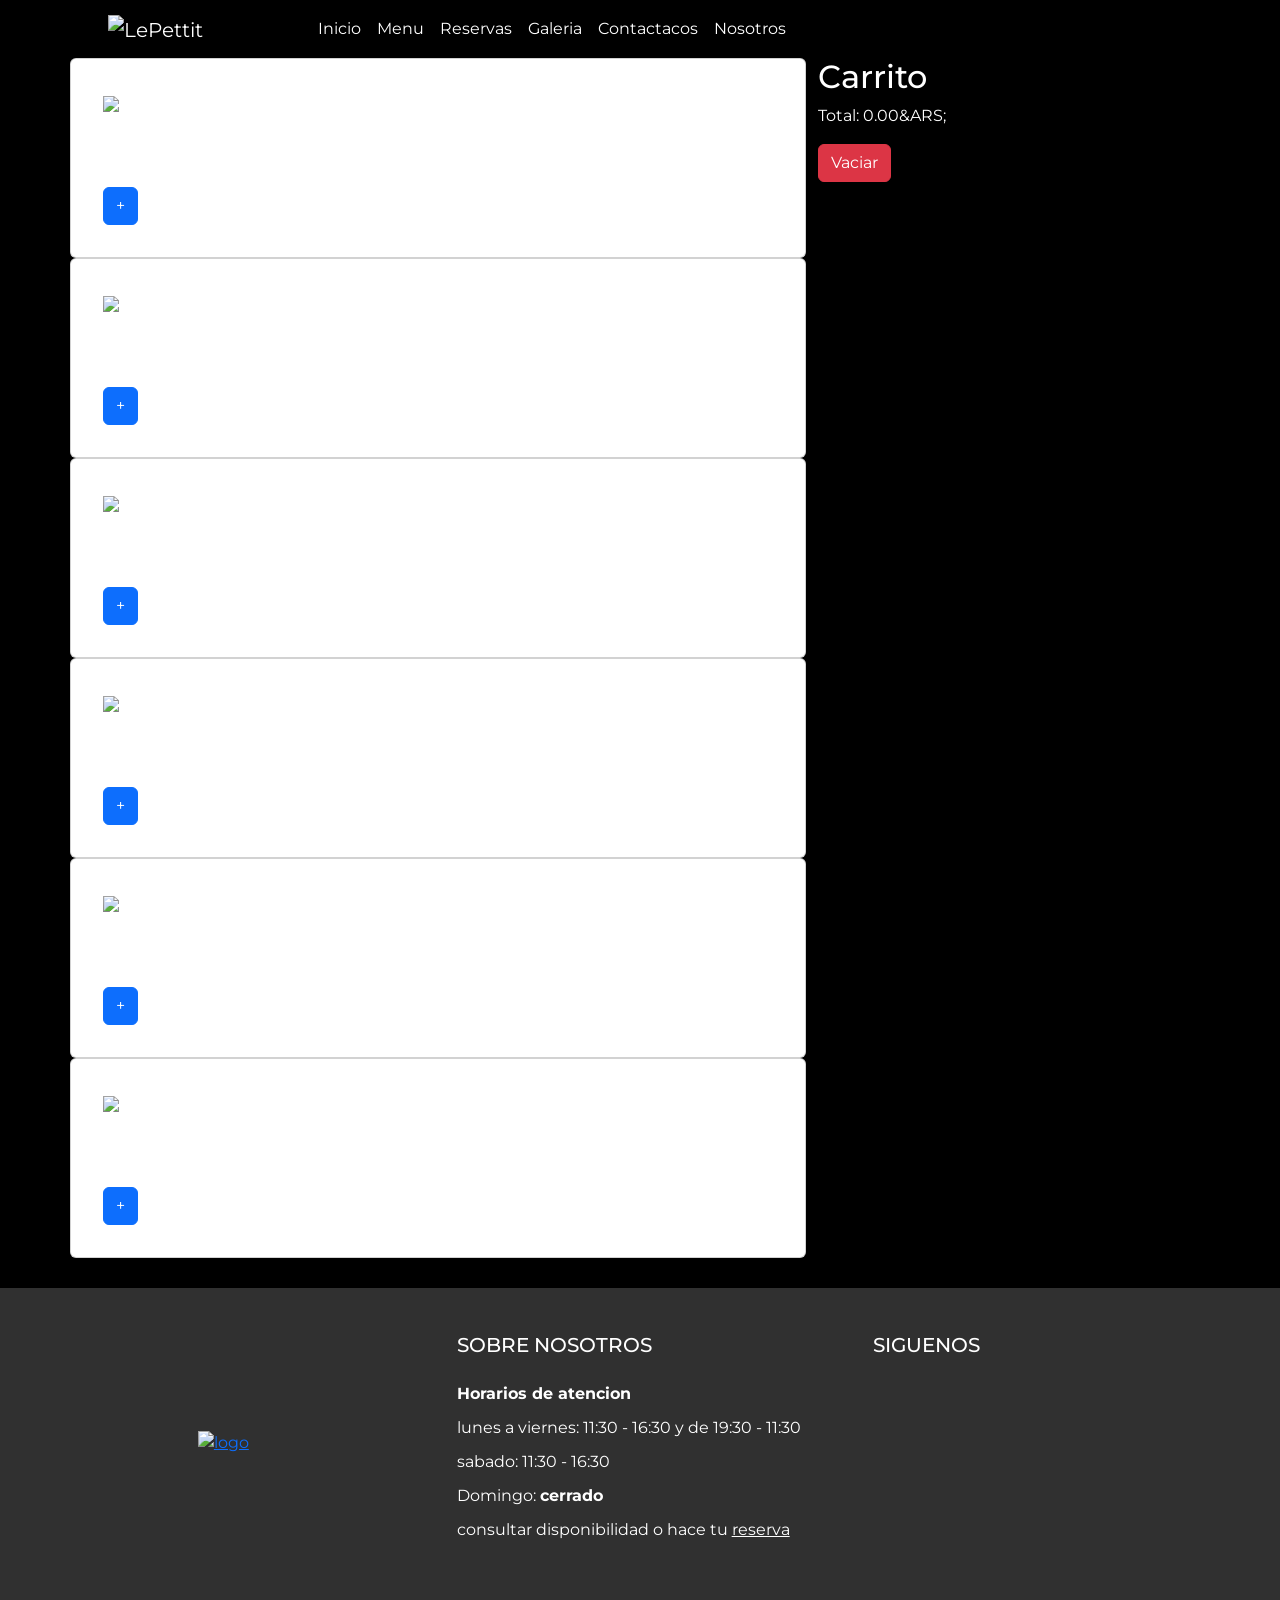
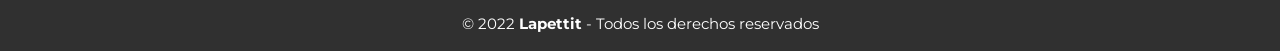
==== sections/menuOnline.html @ 5cd0e4d9 "preentrega2" ====
<!DOCTYPE html>
<html lang="en">
<head>
    <meta charset="UTF-8">
    <meta http-equiv="X-UA-Compatible" content="IE=edge">
    <meta name="viewport" content="width=device-width, initial-scale=1.0">
    <title>Compra online</title>
    <link rel="icon" href="../images/favicon.ico">
    <link href="https://cdn.jsdelivr.net/npm/bootstrap@5.1.3/dist/css/bootstrap.min.css" rel="stylesheet"
        integrity="sha384-1BmE4kWBq78iYhFldvKuhfTAU6auU8tT94WrHftjDbrCEXSU1oBoqyl2QvZ6jIW3" crossorigin="anonymous">
    <link rel="stylesheet" href="../style/style.css">
    <!-- iconos -->
    <script src="https://kit.fontawesome.com/e57cb816f9.js" crossorigin="anonymous"></script>
</head>
<body>
    <header class="divHeader">
        <nav class="navbar navbar-expand-lg navbar-dark bg-dark">
            <div class="container-fluid">
                <a class="navbar-brand" href="../index.html"><img src="../images/logo.png" class="logo center"
                        alt="LePettit"></a>
                <button class="navbar-toggler" type="button" data-bs-toggle="collapse" data-bs-target="#navbarNav"
                    aria-controls="navbarNav" aria-expanded="false" aria-label="Toggle navigation">
                    <span class="navbar-toggler-icon"></span>
                </button>
                <div class="collapse navbar-collapse testnav" id="navbarNav">
                    <ul class="navbar-nav">
                        <li class="nav-item">
                            <a class="nav-link active navboostrap" aria-current="page" href="../index.html">Inicio</a>
                        </li>
                        <li class="nav-item ">
                            <a class="nav-link navboostrap" href="menu.html">Menu</a>
                        </li>
                        <li class="nav-item">
                            <a class="nav-link navboostrap" href="reservas.html">Reservas</a>
                        </li>
                        <li class="nav-item">
                            <a class="nav-link navboostrap" href="galeria.html">Galeria</a>
                        </li>
                        <li class="nav-item">
                            <a class="nav-link navboostrap" href="contactanos.html">Contactacos</a>
                        </li>
                        <li class="nav-item navboostrap">
                            <a class="nav-link navboostrap" href="nosotros.html">Nosotros</a>
                        </li>
                    </ul>
                </div>
            </div>
        </nav>
    </header>

<div class="container">
    <div class="row">
        <main id="items" class="col-sm-8 row"></main>
        <aside class="col-sm-4">
            <h2>Carrito</h2>
            <ul id="carrito" class="list-group"></ul>
            <p class="text-right">Total: <span id="total"></span>&ARS;</p>
            <button id="botonVaciar" class="btn btn-danger">Vaciar</button>
        </aside>
    </div>
</div>




    <footer class="piePagina footerMargin">
        <div class="grupo1">
            <div class="box">
                <figure>
                    <a href="#">
                        <img src="../images/logo.png" alt="logo">
                    </a>
                </figure>
            </div>
            <div class="box">
                <h2>SOBRE NOSOTROS</h2>
                <p><b>Horarios de atencion</b></p>
                <p>lunes a viernes: 11:30 - 16:30 y de 19:30 - 11:30</p>
                <p>sabado: 11:30 - 16:30</p>
                <p>Domingo: <b>cerrado</b></p>
                <p>consultar disponibilidad o hace tu <a href="./sections/reservas.html"
                        class="footerReserva">reserva</a></p>
            </div>
            <div class="box">
                <h2>SIGUENOS</h2>
                <div class="redSocial">
                    <a href="https://www.facebook.com/" class="fa fa-facebook" target="_blank"></a>
                    <a href="https://www.instagram.com/" class="fa fa-instagram" target="_blank"></a>
                    <a href="https://twitter.com/" class="fa fa-twitter" target="_blank"></a>
                    <a href="https://web.whatsapp.com/" class="fa-brands fa-whatsapp" target="_blank"></a>
                </div>
            </div>
        </div>
        <div class="grupo2">
            <small>&copy; 2022 <b>Lapettit</b> - Todos los derechos reservados</small>
        </div>
    </footer>
    <script src="../js/preEntrega2.js"></script>
    <script src="https://cdn.jsdelivr.net/npm/bootstrap@5.1.3/dist/js/bootstrap.bundle.min.js"
    integrity="sha384-ka7Sk0Gln4gmtz2MlQnikT1wXgYsOg+OMhuP+IlRH9sENBO0LRn5q+8nbTov4+1p" crossorigin="anonymous">
</script>
</body>
</html>
---- style/style.css ----
@charset "UTF-8";
@import url("https://fonts.googleapis.com/css2?family=Montserrat:wght@400;700&family=Yanone+Kaffeesatz:wght@300;400&display=swap");
@import url("https://fonts.googleapis.com/css2?family=Dancing+Script:wght@500;700&family=Montserrat:wght@400;700&family=Yanone+Kaffeesatz:wght@300;400&display=swap");
/* Ffuentes: 
font-family: 'Dancing Script', cursive;
font-family: 'Montserrat', sans-serif;
font-family: 'Yanone Kaffeesatz', sans-serif;
    font-family: Montserrat;
 */
@import url(https://fonts.googleapis.com/css?family=Raleway:400,200,300,800);
* {
  margin: 0;
  padding: 0;
  box-sizing: border-box; }

body {
  font-family: 'Montserrat', sans-serif;
  background: black;
  min-width: 300px;
  color: white;
  display: grid;
  grid-template-columns: repeat(1);
  grid-template-areas: "navGrid" "gridGaleria" "menusgrid" "gNosotros" "formReserva" "fotoInicio" "pInicio" "menuindex" "footer"; }

/******************************* gridInicio *******************************/
.gridmenus {
  grid-area: menusgrid; }

/******************************* gridInicio *******************************/
.galeriaFotos {
  background-color: #c2c2c2;
  width: 100%; }

.navGrid {
  grid-area: navGrid; }

.inicioGrid {
  grid-area: fotoInicio; }

.parrafoIniciogrid {
  grid-area: pInicio; }

.menuIndexg {
  grid-area: menuindex; }

/******************************* gridReservas*******************************/
.gridReservas {
  display: grid;
  grid-area: formReserva; }

/******************************* gridGalerias*******************************/
.gridGaleria {
  display: grid; }

.bg-dark {
  --bs-bg-opacity: 0;
  background-color: #000000; }

.logo {
  width: 130px !important;
  height: 68px !important; }

.divHeader {
  width: 85%;
  margin: 0 auto;
  text-align: center;
  vertical-align: middle; }

.navboostrap {
  color: white; }

.testnav {
  float: left;
  margin: 0;
  left: 56%;
  transform: translatex(-53%);
  position: relative;
  align-items: center; }

footer {
  grid-area: footer; }

.footerMargin {
  margin-top: 30px; }

.piePagina {
  width: 100%;
  background-color: #303030; }

.piePagina .grupo1 {
  width: 100%;
  max-width: 1200px;
  margin: auto;
  display: grid;
  grid-template-columns: repeat(3, 1fr);
  grid-gap: 50px;
  padding: 45px 0px; }

.piePagina .grupo1 .box figure {
  width: 100%;
  height: 100%;
  display: flex;
  justify-content: center;
  align-items: center; }

.piePagina .grupo1 .box figure img {
  width: 250px; }

.piePagina .grupo1 .box h2 {
  color: white;
  margin-bottom: 25px;
  font-size: 20px; }

.piePagina .grupo1 .box p {
  color: white;
  margin-bottom: 10px; }

.piePagina .grupo1 .redSocial a {
  display: inline-block;
  text-decoration: none;
  width: 45px;
  height: 45px;
  line-height: 45px;
  color: white;
  margin-right: 10px;
  text-align: center;
  transition: all 300ms ease; }

.piePagina .grupo1 .redSocial a:hover {
  color: black; }

.piePagina .grupo2 {
  text-align: center;
  padding: 15px 10px; }

.piePagina .grupo2 small {
  font-size: 15px; }

.footerReserva {
  color: white; }

.footerReserva:hover {
  color: black; }

/* 1º */
.carruselBst {
  height: 87vh; }

/* 2º */
.fotoParrafo {
  width: 50vw;
  height: 430px;
  object-fit: cover;
  margin-left: 10px; }

.parrafoindex {
  text-align: center;
  margin-top: 5%; }

.h1Index {
  margin-top: 12%;
  color: white; }

.containerParrafo {
  width: 100%;
  justify-content: center;
  margin: 0 auto;
  margin-left: 5px;
  right: 2px;
  color: white; }

.parrafoIndex {
  width: auto;
  height: auto;
  display: flex;
  text-align: center;
  background-color: #303030;
  margin-top: 1vh; }

/* 3º */
.menuIndex {
  display: flex;
  align-items: center;
  align-content: center;
  justify-content: space-around;
  background-image: url("../images/maderas.jpg");
  background-size: cover;
  background-repeat: no-repeat;
  width: 100%;
  height: 20vh;
  margin-top: 1vh; }

.links {
  text-decoration: none;
  color: white;
  font-size: 2rem;
  padding: 1%; }
  .links:hover {
    color: #acacac;
    text-shadow: 1px 1px #000000; }

.fotos {
  align-items: center;
  margin: 0 auto;
  border: #303030 solid 1px;
  border-radius: 5px; }

.containerGaleria {
  display: flex;
  margin-left: 5%;
  margin-right: 5%;
  justify-content: space-around; }

.h1Galeria, .h2Recetas {
  text-align: center; }

.bgGaleria {
  display: flex;
  flex-direction: column;
  justify-content: space-around;
  border: #272829 1px solid;
  width: 100%;
  height: 150px; }

/******************************* Fomulario contacto *******************************/
.containerForm, .reservasForm {
  display: flex;
  justify-content: center;
  background-color: #303030;
  padding: 0 auto;
  margin-right: 15%;
  margin-left: 15%;
  border: #f0f0f0 solid 1px;
  border-radius: 5px;
  opacity: 90%; }

.h1Contactanos {
  color: white;
  text-align: center; }

/******************************* Fomulario reserva*******************************/
.stiloForm {
  width: 100%;
  height: 40px; }

.txtArea {
  width: 100%;
  height: 20vh; }

.h1reservas {
  color: white;
  text-align: center; }

.divbotones {
  display: flex;
  justify-content: center; }

.botonerForm, .botonSub {
  width: 45%;
  height: 50px;
  margin-left: 10px;
  background-color: #303030;
  color: white;
  transition: background-color .5s; }
  .botonerForm:hover, .botonSub:hover {
    background-color: rgba(139, 138, 138, 0.39); }

/* asssssssssssdddddddddd */
.contenedoresContactanos {
  display: flex;
  flex-direction: row;
  justify-content: center; }

.hijoContactanos1 {
  background-color: #303030;
  width: 55vw;
  height: 500px; }

.contenedorCampos {
  display: flex;
  justify-content: space-between;
  flex-wrap: wrap;
  margin-top: 13px;
  margin-left: 20px;
  margin-right: 20px; }

form div div textarea {
  height: 200px; }

form div div div {
  display: flex;
  flex-direction: column; }
  form div div div input {
    width: 25vw;
    height: 50px;
    border: none;
    border-bottom: 1px solid #8b8b8b;
    outline: none;
    padding-bottom: 5px; }
  form div div div select {
    width: 25vw;
    height: 50px;
    padding-bottom: 5px;
    border: none;
    outline: none; }

.campoTexto {
  display: flex;
  flex-direction: column;
  margin-left: 20px;
  margin-right: 20px; }

.infoFormulario {
  background-color: #303030;
  width: 35vw;
  border-left: 1px solid white; }

.tablaFormulario {
  font-weight: 600px;
  margin-bottom: 9px;
  margin-left: 1vw;
  border-bottom: 1px solid white; }

tr td:first-child {
  padding-right: 20px; }

tr td {
  padding-top: 20px; }

div.infoFormulario h1 {
  font-weight: bold;
  font-size: 2rem;
  text-align: center; }

.check {
  margin-left: 3vw; }

.camposSub {
  width: 95%;
  height: 50px;
  border: none;
  border-bottom: 1px solid #8b8b8b;
  outline: none;
  padding-bottom: 5px; }

.botonSub {
  margin-top: 5px; }
  .botonSub:hover {
    background-color: rgba(139, 138, 138, 0.39); }

.contenedorSub {
  text-align: center;
  margin-top: 5%;
  display: flex;
  flex-direction: column;
  align-items: center; }

.principalContactanos {
  background-color: #303030;
  text-align: center;
  width: 90%;
  margin-left: 5%; }

/* reservas */
.hijoReserva1 {
  background-color: #303030;
  width: 55vw;
  height: 545px; }

.h1Formularios {
  font-weight: bold;
  font-size: 2rem;
  text-align: center; }

.fondoMenu {
  background-image: url(../images/menu.jpg);
  background-repeat: no-repeat;
  background-size: cover;
  background-attachment: fixed;
  padding-top: 5em; }

.opcionesMenu {
  display: flex;
  flex-wrap: wrap;
  justify-content: space-between;
  background-color: rgba(0, 0, 0, 0.158);
  margin-left: 5%;
  margin-right: 5%; }

.menusTitulos {
  font-weight: bold !important;
  text-align: center;
  color: #bc8d4b; }

.menus {
  text-align: center; }

hr {
  margin-left: 15%;
  margin-right: 15%;
  border: #dfdb0a 2px solid; }

.divMenus {
  width: 40%;
  margin-bottom: 5%; }

.menusParrafo {
  font-size: 3rem; }

body > section > div > div > p {
  font-size: 17px; }

.gridNosotros {
  grid-area: gNosotros; }

.fondoFijo {
  display: flex;
  flex-direction: column;
  justify-content: center;
  background-image: url(../images/fondofijo1.jfif);
  background-repeat: no-repeat;
  background-attachment: fixed;
  background-size: cover;
  height: 30vh; }

.fondoFijo2 {
  display: flex;
  flex-direction: column;
  justify-content: center;
  background-image: url(../images/chef.jpg);
  background-repeat: no-repeat;
  background-attachment: fixed;
  background-size: cover;
  height: 60vh; }

.txtNosotros {
  text-align: center;
  font-weight: bold;
  font-size: 3rem;
  background-color: rgba(0, 0, 0, 0.322); }

.pNosotros {
  text-align: center;
  font-size: 1.5rem;
  background-color: rgba(0, 0, 0, 0.322); }

.contenedorN1padre {
  background-color: #0f0f0f; }

.contenedorN1 {
  margin-top: 5vh;
  margin-left: 10%;
  margin-right: 10%; }

body > section > div:nth-child(2) {
  margin-bottom: 5vh; }

.jello-horizontal {
  -webkit-animation: jello-horizontal 0.9s both;
  animation: jello-horizontal 0.9s both; }

@-webkit-keyframes jello-horizontal {
  0% {
    -webkit-transform: scale3d(1, 1, 1);
    transform: scale3d(1, 1, 1); }
  30% {
    -webkit-transform: scale3d(1.25, 0.75, 1);
    transform: scale3d(1.25, 0.75, 1); }
  40% {
    -webkit-transform: scale3d(0.75, 1.25, 1);
    transform: scale3d(0.75, 1.25, 1); }
  50% {
    -webkit-transform: scale3d(1.15, 0.85, 1);
    transform: scale3d(1.15, 0.85, 1); }
  65% {
    -webkit-transform: scale3d(0.95, 1.05, 1);
    transform: scale3d(0.95, 1.05, 1); }
  75% {
    -webkit-transform: scale3d(1.05, 0.95, 1);
    transform: scale3d(1.05, 0.95, 1); }
  100% {
    -webkit-transform: scale3d(1, 1, 1);
    transform: scale3d(1, 1, 1); } }

@keyframes jello-horizontal {
  0% {
    -webkit-transform: scale3d(1, 1, 1);
    transform: scale3d(1, 1, 1); }
  30% {
    -webkit-transform: scale3d(1.25, 0.75, 1);
    transform: scale3d(1.25, 0.75, 1); }
  40% {
    -webkit-transform: scale3d(0.75, 1.25, 1);
    transform: scale3d(0.75, 1.25, 1); }
  50% {
    -webkit-transform: scale3d(1.15, 0.85, 1);
    transform: scale3d(1.15, 0.85, 1); }
  65% {
    -webkit-transform: scale3d(0.95, 1.05, 1);
    transform: scale3d(0.95, 1.05, 1); }
  75% {
    -webkit-transform: scale3d(1.05, 0.95, 1);
    transform: scale3d(1.05, 0.95, 1); }
  100% {
    -webkit-transform: scale3d(1, 1, 1);
    transform: scale3d(1, 1, 1); } }

/* galeria */
figure.snip0016 {
  font-family: 'Raleway', Arial, sans-serif;
  color: #fff;
  position: relative;
  overflow: hidden;
  margin: 10px;
  min-width: 220px;
  max-width: 310px;
  max-height: 220px;
  width: 100%;
  background: #000000;
  text-align: left; }

figure.snip0016 * {
  -webkit-box-sizing: border-box;
  box-sizing: border-box; }

figure.snip0016 img {
  max-width: 100%;
  opacity: 1;
  width: 100%;
  -webkit-transition: opacity 0.35s;
  transition: opacity 0.35s; }

figure.snip0016 figcaption {
  position: absolute;
  bottom: 0;
  left: 0;
  padding: 30px 3em;
  width: 100%;
  height: 100%; }

figure.snip0016 figcaption::before {
  position: absolute;
  top: 30px;
  right: 30px;
  bottom: 30px;
  left: 100%;
  border-left: 4px solid rgba(255, 255, 255, 0.8);
  content: '';
  opacity: 0;
  background-color: rgba(255, 255, 255, 0.5);
  -webkit-transition: all 0.5s;
  transition: all 0.5s;
  -webkit-transition-delay: 0.6s;
  transition-delay: 0.6s; }

figure.snip0016 h2,
figure.snip0016 p {
  margin: 0 0 5px;
  opacity: 0;
  -webkit-transition: opacity 0.35s, -webkit-transform 0.35s;
  transition: opacity 0.35s,-webkit-transform 0.35s,-moz-transform 0.35s,-o-transform 0.35s,transform 0.35s; }

figure.snip0016 h2 {
  word-spacing: -0.15em;
  font-weight: 300;
  text-transform: uppercase;
  -webkit-transform: translate3d(30%, 0%, 0);
  transform: translate3d(30%, 0%, 0);
  -webkit-transition-delay: 0.3s;
  transition-delay: 0.3s; }

figure.snip0016 h2 span {
  font-weight: 800; }

figure.snip0016 p {
  font-weight: 200;
  -webkit-transform: translate3d(0%, 30%, 0);
  transform: translate3d(0%, 30%, 0);
  -webkit-transition-delay: 0s;
  transition-delay: 0s; }

figure.snip0016 a {
  left: 0;
  right: 0;
  top: 0;
  bottom: 0;
  position: absolute;
  color: #ffffff; }

figure.snip0016:hover img {
  opacity: 0.3; }

figure.snip0016:hover figcaption h2 {
  opacity: 1;
  -webkit-transform: translate3d(0%, 0%, 0);
  transform: translate3d(0%, 0%, 0);
  -webkit-transition-delay: 0.4s;
  transition-delay: 0.4s; }

figure.snip0016:hover figcaption p {
  opacity: 0.9;
  -webkit-transform: translate3d(0%, 0%, 0);
  transform: translate3d(0%, 0%, 0);
  -webkit-transition-delay: 0.6s;
  transition-delay: 0.6s; }

figure.snip0016:hover figcaption::before {
  background: rgba(255, 255, 255, 0);
  left: 30px;
  opacity: 1;
  -webkit-transition-delay: 0s;
  transition-delay: 0s; }

@media screen and (max-width: 480px) {
  .parrafoIndex {
    flex-direction: column; }
  .fotoParrafo {
    width: 80vw;
    height: 105vh;
    margin: 0 auto; }
  .containerParrafo {
    width: 80vw;
    justify-content: center;
    margin: 0 auto; }
  .h1Index {
    margin-top: 3%; }
  /* reservas */
  .reservasForm {
    margin: 15% auto; }
  .fotoParrafo {
    width: auto;
    height: auto; }
  .containerParrafo {
    width: auto; }
  .containerIniciofoto {
    width: auto;
    height: auto; }
  .containerGaleria {
    flex-direction: column;
    align-items: center;
    justify-content: center; }
  .fondoMenu {
    background-image: url(../images/menu576.jpg);
    min-width: none;
    background-size: cover; } }

@media (max-width: 900px) {
  .parrafoIndex {
    flex-direction: column; }
  .fotoParrafo {
    margin-left: 0;
    width: 80%; }
  .fondoMenu {
    background-image: url(../images/menu900.jpg);
    min-width: none; }
  .containerParrafo {
    width: 80%;
    margin-left: 10%; }
  .piePagina .grupo1 {
    width: 90%;
    grid-template-columns: repeat(1, 1fr);
    grid-gap: 30px;
    padding: 35px 0px; } }

@media (max-width: 768px) {
  .containerGaleria {
    flex-direction: column;
    align-items: center;
    justify-content: center; }
  .opcionesMenu {
    flex-direction: column; }
  .divMenus {
    width: 100%; }
  .fondoMenu {
    background-image: url(../images/menu780.jpg);
    min-width: none; } }

@media (max-width: 850px) {
  .contenedoresContactanos {
    flex-direction: column;
    align-items: center; }
  .hijoContactanos1 {
    width: 90%;
    height: 640px;
    margin-bottom: 10px; }
  .hijoReserva1 {
    width: 90%;
    height: 765px;
    margin-bottom: 10px; }
  .infoFormulario {
    background-color: #303030;
    width: 90%;
    border-left: 1px solid white; }
  .contenedorCampos {
    flex-direction: column; }
  form div div textarea {
    height: 200px; }
  form div div div input {
    width: 100%;
    height: 50px;
    border: none;
    border-bottom: 1px solid #8b8b8b;
    outline: none;
    padding-bottom: 5px; }
  form div div div select {
    width: 100%; } }

@media (max-width: 900px) {
  .parrafoIndex {
    flex-direction: column; }
  .fotoParrafo {
    margin-left: 0;
    width: 80%; }
  .fondoMenu {
    background-image: url(../images/menu900.jpg);
    min-width: none; }
  .containerParrafo {
    width: 80%;
    margin-left: 10%; }
  .piePagina .grupo1 {
    width: 90%;
    grid-template-columns: repeat(1, 1fr);
    grid-gap: 30px;
    padding: 35px 0px; } }
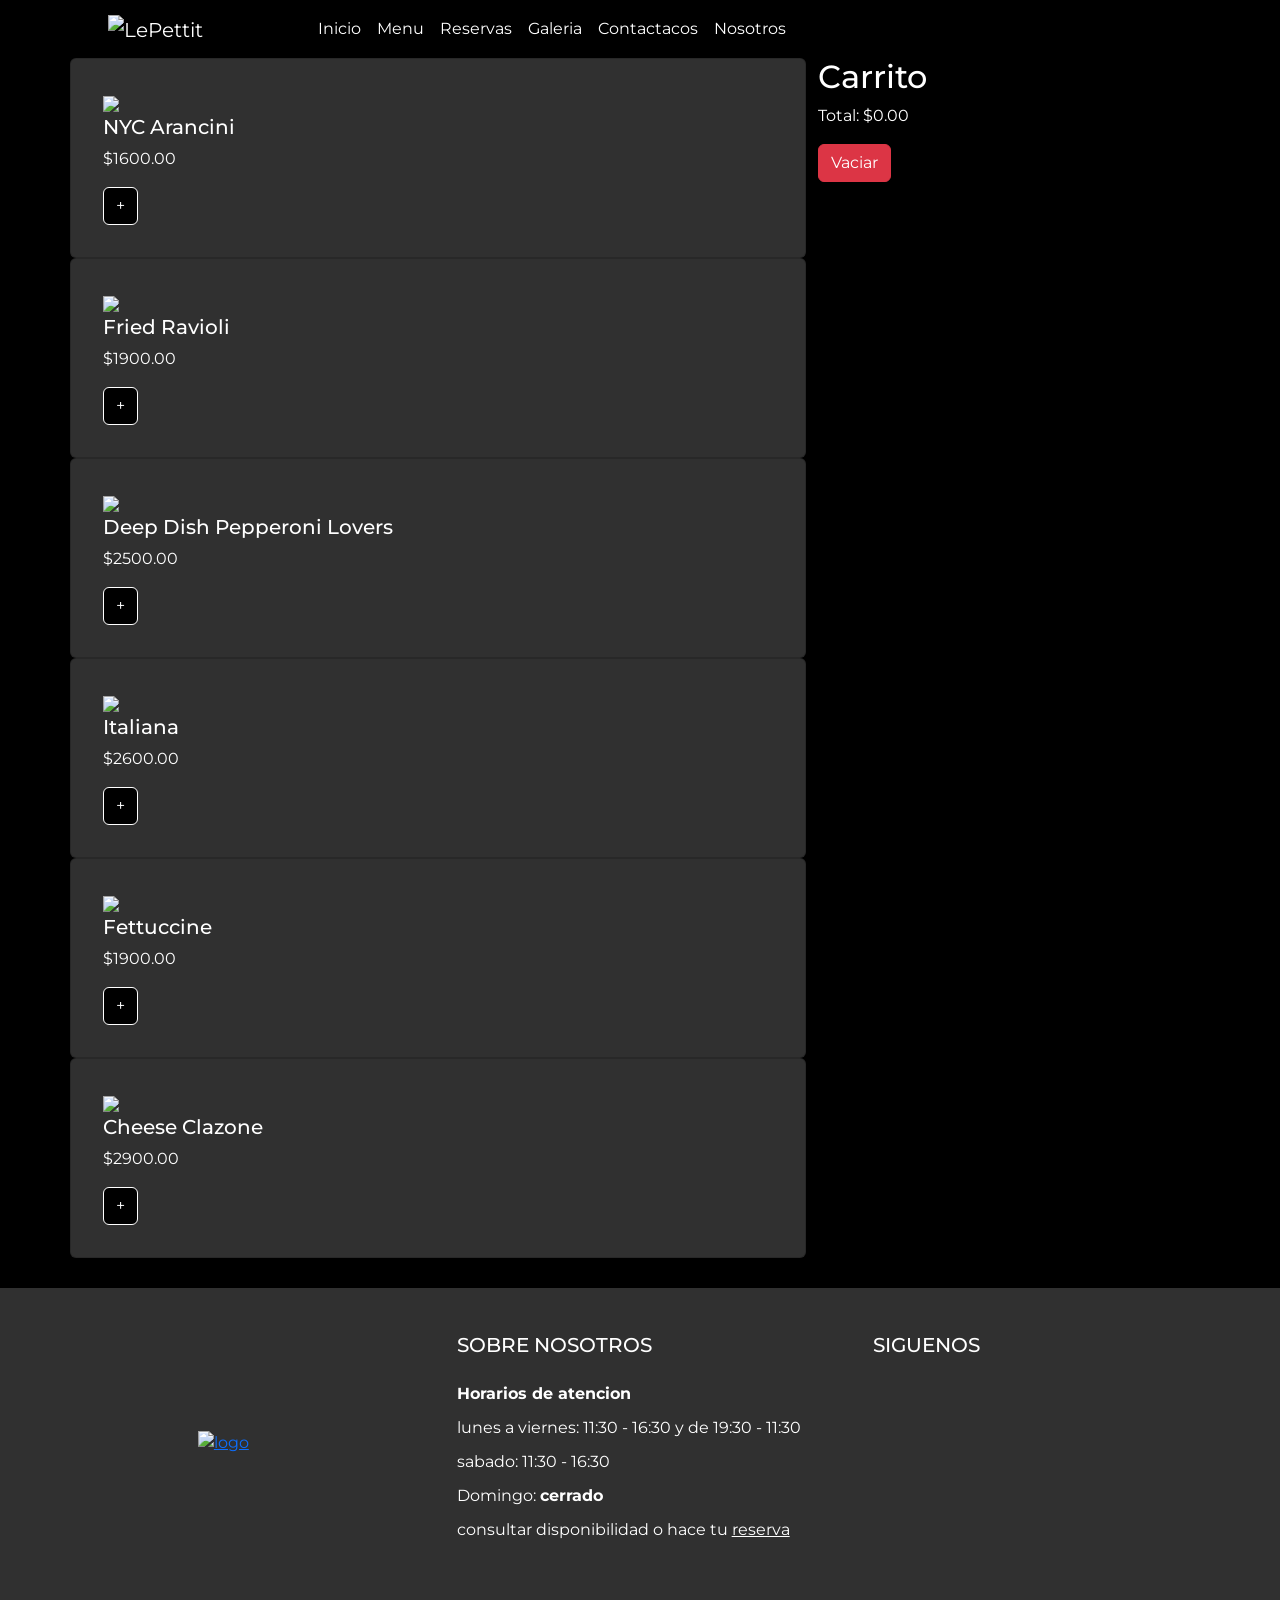
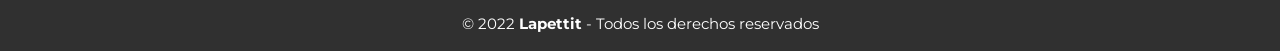
==== commit 83c249a2: "css" ====
--- a/sections/menuOnline.html
+++ b/sections/menuOnline.html
@@ -54,7 +54,7 @@
         <aside class="col-sm-4">
             <h2>Carrito</h2>
             <ul id="carrito" class="list-group"></ul>
-            <p class="text-right">Total: <span id="total"></span>&ARS;</p>
+            <p class="text-right">Total: <span id="total"></span></p>
             <button id="botonVaciar" class="btn btn-danger">Vaciar</button>
         </aside>
     </div>
--- a/style/style.css
+++ b/style/style.css
@@ -730,3 +730,10 @@
     grid-template-columns: repeat(1, 1fr);
     grid-gap: 30px;
     padding: 35px 0px; } }
+
+.card {
+  background-color: #303030; }
+
+.btn-primary {
+  background-color: #000000;
+  border-color: white; }
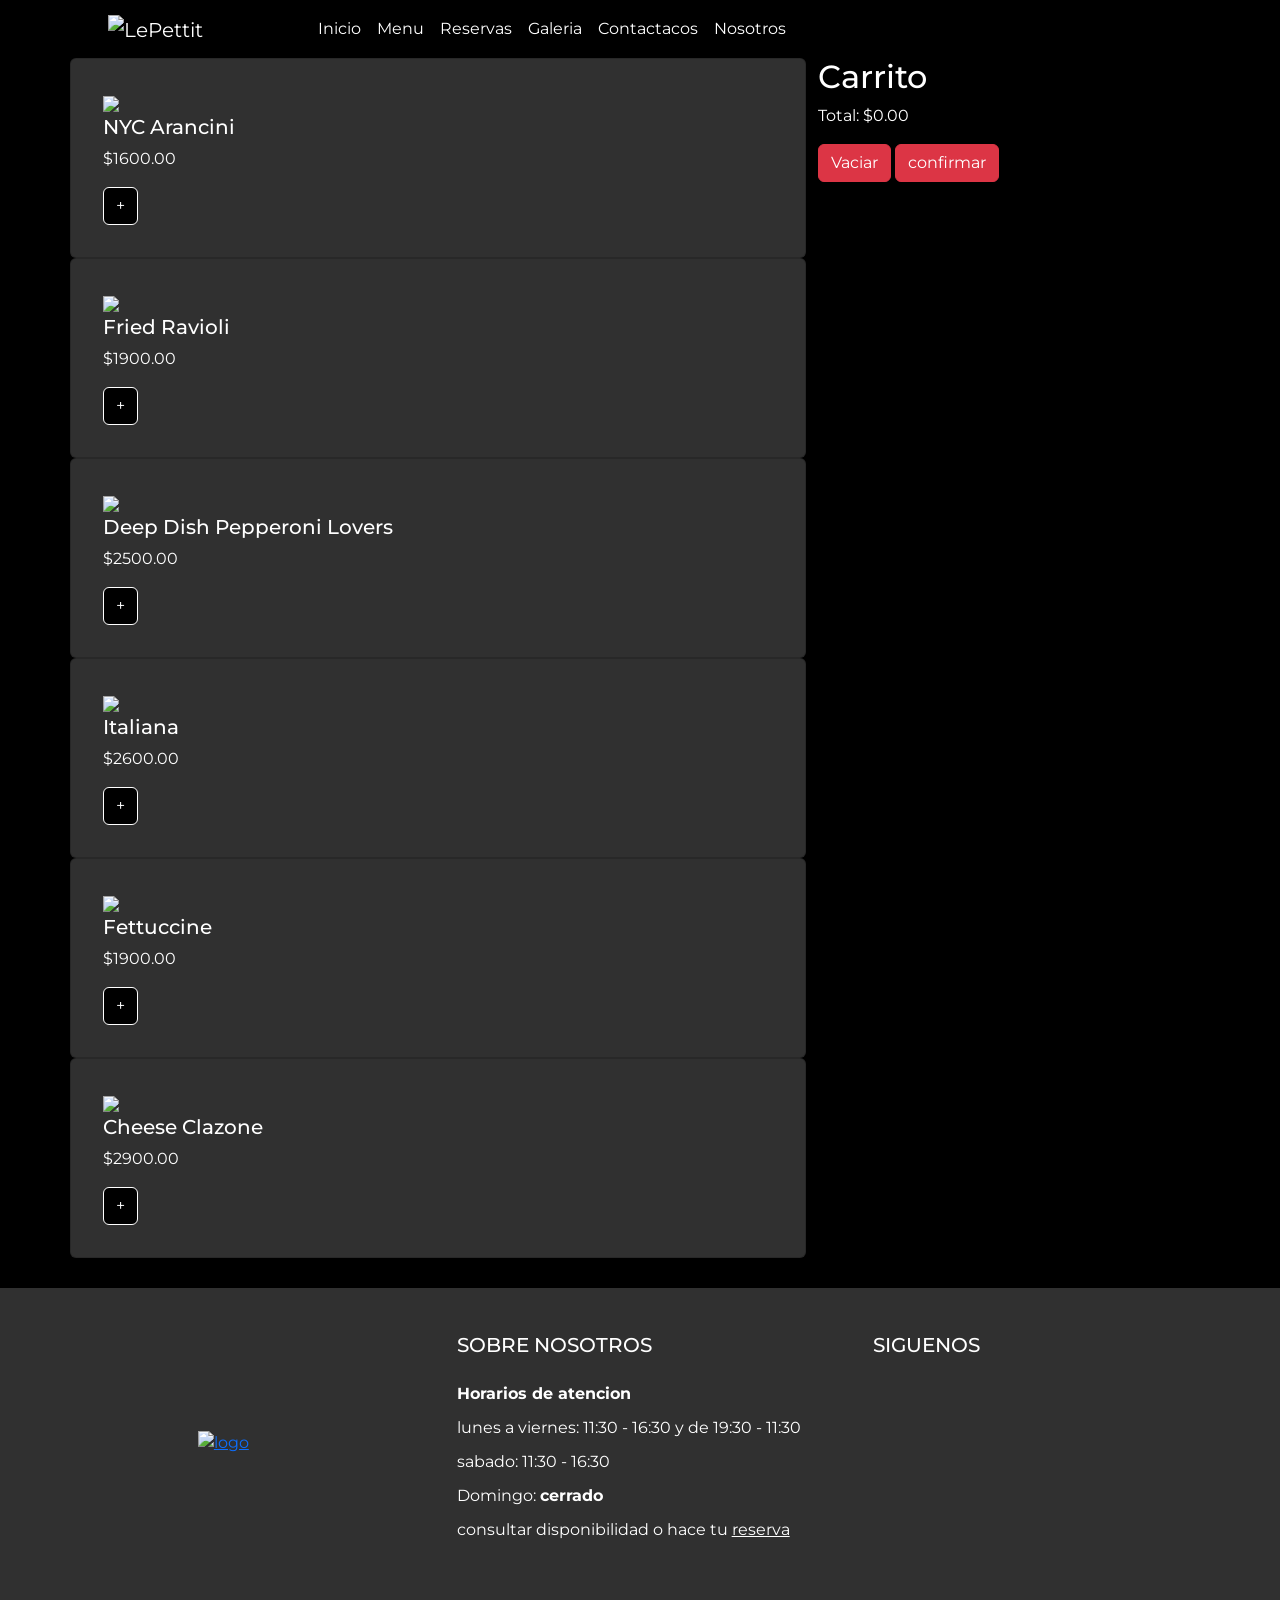
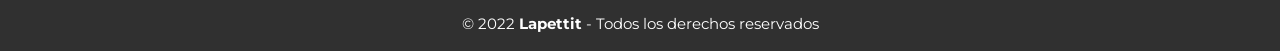
==== commit ca5ca6ac: "animacion" ====
--- a/sections/menuOnline.html
+++ b/sections/menuOnline.html
@@ -56,6 +56,7 @@
             <ul id="carrito" class="list-group"></ul>
             <p class="text-right">Total: <span id="total"></span></p>
             <button id="botonVaciar" class="btn btn-danger">Vaciar</button>
+            <button id="confirmarPedido" class="btn btn-danger">confirmar</button>
         </aside>
     </div>
 </div>
@@ -96,6 +97,7 @@
         </div>
     </footer>
     <script src="../js/preEntrega2.js"></script>
+    <script src="https://cdn.jsdelivr.net/npm/sweetalert2@11"></script>
     <script src="https://cdn.jsdelivr.net/npm/bootstrap@5.1.3/dist/js/bootstrap.bundle.min.js"
     integrity="sha384-ka7Sk0Gln4gmtz2MlQnikT1wXgYsOg+OMhuP+IlRH9sENBO0LRn5q+8nbTov4+1p" crossorigin="anonymous">
 </script>
